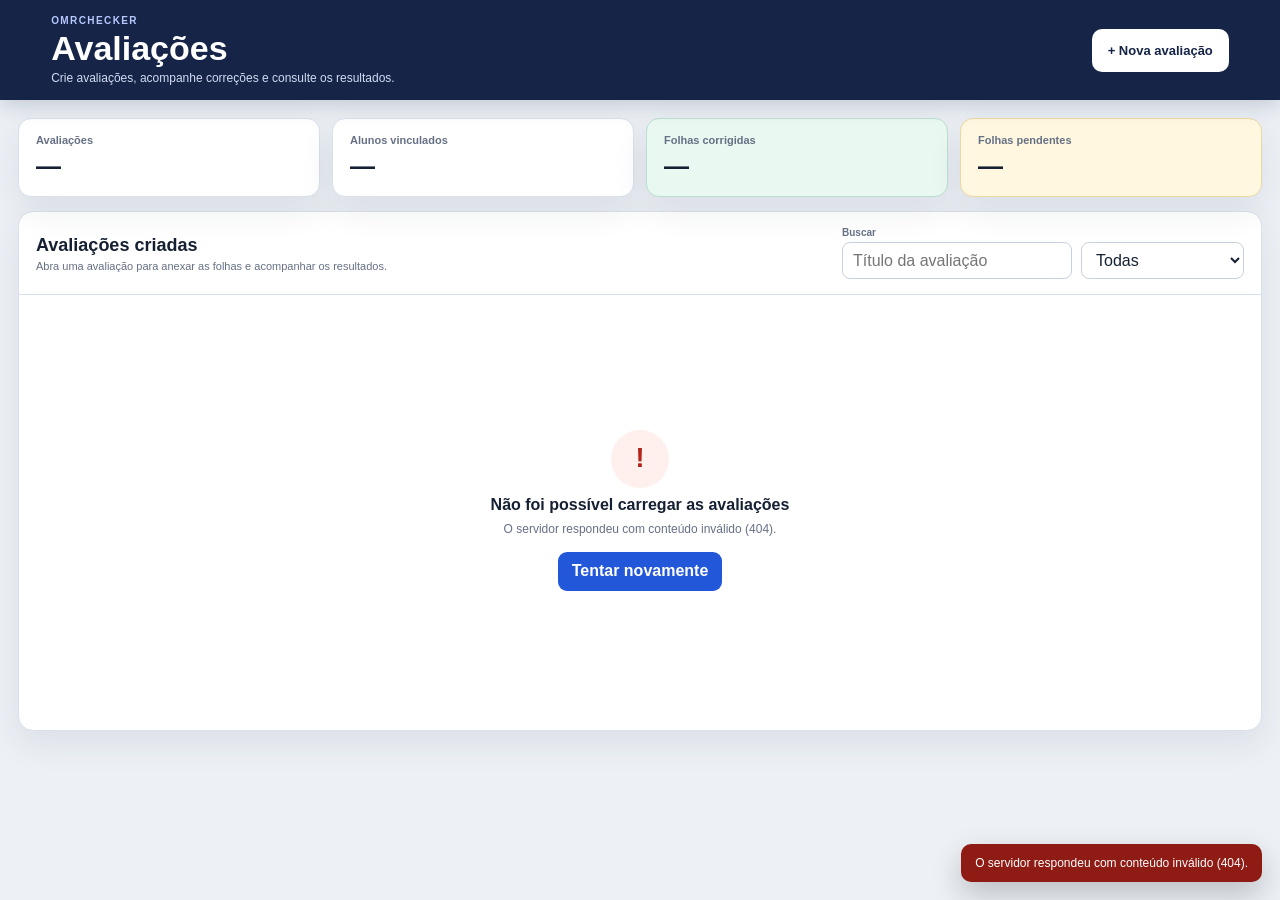
==== avaliacao_web/static/index.html @ 64e29687 "Versão inicial organizada do EduScanAI" ====
<!doctype html>
<html lang="pt-BR">
<head>
  <meta charset="utf-8">
  <meta name="viewport" content="width=device-width, initial-scale=1">
  <title>Avaliações OMR</title>
  <link rel="stylesheet" href="/static/dashboard.css">
</head>
<body>
  <header class="topbar">
    <div>
      <p class="eyebrow">OMRChecker</p>
      <h1>Avaliações</h1>
      <p class="subtitle">Crie avaliações, acompanhe correções e consulte os resultados.</p>
    </div>
    <a class="new-button" href="/nova">+ Nova avaliação</a>
  </header>

  <main class="dashboard">
    <section class="summary-grid">
      <article class="summary-card">
        <span>Avaliações</span>
        <strong id="totalAssessments">—</strong>
      </article>
      <article class="summary-card">
        <span>Alunos vinculados</span>
        <strong id="totalStudents">—</strong>
      </article>
      <article class="summary-card success">
        <span>Folhas corrigidas</span>
        <strong id="totalCorrected">—</strong>
      </article>
      <article class="summary-card warning">
        <span>Folhas pendentes</span>
        <strong id="totalPending">—</strong>
      </article>
    </section>

    <section class="panel">
      <div class="panel-header">
        <div>
          <h2>Avaliações criadas</h2>
          <p>Abra uma avaliação para anexar as folhas e acompanhar os resultados.</p>
        </div>

        <div class="panel-actions">
          <label class="search-field">
            <span>Buscar</span>
            <input id="assessmentSearch" type="search" placeholder="Título da avaliação">
          </label>

          <select id="statusFilter" aria-label="Filtrar avaliações">
            <option value="all">Todas</option>
            <option value="pending">Com pendências</option>
            <option value="completed">Todas corrigidas</option>
            <option value="empty">Sem correções</option>
          </select>
        </div>
      </div>

      <div id="loadingState" class="state-box">
        <div class="spinner"></div>
        <strong>Carregando avaliações...</strong>
      </div>

      <div id="errorState" class="state-box error-state" hidden>
        <div class="error-icon">!</div>
        <strong>Não foi possível carregar as avaliações</strong>
        <span id="errorMessage">Verifique se o servidor foi reiniciado corretamente.</span>
        <button id="retryButton" type="button">Tentar novamente</button>
      </div>

      <div id="emptyState" class="state-box" hidden>
        <div class="empty-icon">+</div>
        <strong>Nenhuma avaliação criada</strong>
        <span>Crie a primeira avaliação para gerar a folha de respostas.</span>
        <a href="/nova">Criar avaliação</a>
      </div>

      <div id="assessmentsGrid" class="assessments-grid" hidden></div>
    </section>
  </main>

  <div id="toast" class="toast" role="status"></div>

  <script src="/static/dashboard.js?v=7"></script>
</body>
</html>
---- static/dashboard.css ----
[hidden] {
  display: none !important;
}

:root {
  color-scheme: light;
  --header-height: 90px;
  --bg: #edf1f6;
  --surface: #ffffff;
  --surface-soft: #f7f9fc;
  --line: #d8e0eb;
  --text: #162033;
  --muted: #667085;
  --primary: #2357d9;
  --primary-dark: #173fa6;
  --success: #087a55;
  --success-soft: #e9f8f1;
  --warning: #9a6700;
  --warning-soft: #fff7df;
  --shadow: 0 12px 34px rgba(31,42,68,.09);
  font-family: Inter, ui-sans-serif, -apple-system, BlinkMacSystemFont, "Segoe UI", sans-serif;
}

* { box-sizing: border-box; }

html,
body {
  width: 100%;
  min-height: 100%;
  margin: 0;
}

body {
  background: var(--bg);
  color: var(--text);
}

button,
input,
select { font: inherit; }

.topbar {
  position: sticky;
  top: 0;
  z-index: 20;
  min-height: var(--header-height);
  padding: 15px clamp(18px, 4vw, 52px);
  display: flex;
  align-items: center;
  justify-content: space-between;
  gap: 22px;
  background: #152447;
  color: white;
  box-shadow: 0 5px 20px rgba(21,36,71,.2);
}

.eyebrow {
  margin: 0 0 3px;
  color: #b7c8ff;
  font-size: 10px;
  font-weight: 850;
  letter-spacing: .14em;
  text-transform: uppercase;
}

h1,
h2,
p { margin-top: 0; }

h1 {
  margin-bottom: 3px;
  font-size: clamp(24px, 3vw, 34px);
}

.subtitle {
  margin-bottom: 0;
  color: #d3dcf4;
  font-size: 12px;
}

.new-button {
  flex: none;
  min-height: 43px;
  padding: 11px 16px;
  display: inline-flex;
  align-items: center;
  justify-content: center;
  border-radius: 10px;
  background: white;
  color: #152447;
  font-size: 13px;
  font-weight: 850;
  text-decoration: none;
}

.new-button:hover {
  background: #edf2ff;
}

.dashboard {
  width: min(1500px, 100%);
  margin: 0 auto;
  padding: 18px;
}

.summary-grid {
  display: grid;
  grid-template-columns: repeat(4, minmax(0, 1fr));
  gap: 12px;
  margin-bottom: 14px;
}

.summary-card {
  padding: 15px 17px;
  border: 1px solid var(--line);
  border-radius: 13px;
  background: var(--surface);
  box-shadow: var(--shadow);
}

.summary-card span {
  display: block;
  margin-bottom: 6px;
  color: var(--muted);
  font-size: 11px;
  font-weight: 750;
}

.summary-card strong {
  font-size: 25px;
}

.summary-card.success {
  border-color: #b9dfce;
  background: var(--success-soft);
}

.summary-card.warning {
  border-color: #ead8a2;
  background: var(--warning-soft);
}

.panel {
  min-height: 520px;
  border: 1px solid var(--line);
  border-radius: 15px;
  background: var(--surface);
  box-shadow: var(--shadow);
  overflow: hidden;
}

.panel-header {
  padding: 15px 17px;
  display: flex;
  align-items: center;
  justify-content: space-between;
  gap: 18px;
  border-bottom: 1px solid var(--line);
}

.panel-header h2 {
  margin-bottom: 4px;
  font-size: 18px;
}

.panel-header p {
  margin-bottom: 0;
  color: var(--muted);
  font-size: 11px;
}

.panel-actions {
  display: flex;
  align-items: end;
  gap: 9px;
}

.search-field {
  display: flex;
  flex-direction: column;
  gap: 4px;
}

.search-field span {
  color: var(--muted);
  font-size: 10px;
  font-weight: 750;
}

.search-field input,
.panel-actions select {
  min-height: 37px;
  padding: 8px 10px;
  border: 1px solid #c7d0de;
  border-radius: 8px;
  background: white;
  color: var(--text);
  outline: none;
}

.search-field input {
  width: 230px;
}

.search-field input:focus,
.panel-actions select:focus {
  border-color: var(--primary);
  box-shadow: 0 0 0 3px rgba(35,87,217,.12);
}

.assessments-grid {
  padding: 14px;
  display: grid;
  grid-template-columns: repeat(3, minmax(0, 1fr));
  gap: 12px;
}

.assessment-card {
  min-width: 0;
  padding: 15px;
  display: flex;
  flex-direction: column;
  gap: 13px;
  border: 1px solid var(--line);
  border-radius: 12px;
  background: white;
  transition: transform .16s ease, box-shadow .16s ease, border-color .16s ease;
}

.assessment-card:hover {
  transform: translateY(-2px);
  border-color: #b9c6db;
  box-shadow: 0 12px 28px rgba(31,42,68,.10);
}

.card-heading {
  display: flex;
  align-items: flex-start;
  justify-content: space-between;
  gap: 10px;
}

.card-title {
  min-width: 0;
}

.card-title h3 {
  margin: 0 0 5px;
  font-size: 16px;
  overflow-wrap: anywhere;
}

.card-title span {
  color: var(--muted);
  font-size: 10px;
}

.status-pill {
  flex: none;
  padding: 5px 8px;
  border-radius: 999px;
  font-size: 9.5px;
  font-weight: 850;
}

.status-pill.pending {
  color: var(--warning);
  background: var(--warning-soft);
}

.status-pill.completed {
  color: var(--success);
  background: var(--success-soft);
}

.status-pill.empty {
  color: #475467;
  background: #eef1f5;
}

.card-metrics {
  display: grid;
  grid-template-columns: repeat(3, 1fr);
  gap: 7px;
}

.metric {
  padding: 9px;
  border-radius: 9px;
  background: var(--surface-soft);
}

.metric span {
  display: block;
  margin-bottom: 3px;
  color: var(--muted);
  font-size: 9px;
}

.metric strong {
  font-size: 15px;
}

.progress-block {
  display: grid;
  gap: 6px;
}

.progress-label {
  display: flex;
  justify-content: space-between;
  color: var(--muted);
  font-size: 10px;
}

.progress-track {
  height: 7px;
  overflow: hidden;
  border-radius: 999px;
  background: #e8edf4;
}

.progress-bar {
  height: 100%;
  border-radius: inherit;
  background: var(--primary);
}

.card-actions {
  margin-top: auto;
  display: grid;
  grid-template-columns: 1fr auto auto;
  gap: 7px;
}

.card-actions a {
  min-height: 36px;
  padding: 8px 10px;
  display: inline-flex;
  align-items: center;
  justify-content: center;
  border: 1px solid #b9c5d6;
  border-radius: 8px;
  color: #344054;
  background: white;
  font-size: 10.5px;
  font-weight: 800;
  text-decoration: none;
  text-align: center;
}

.card-actions .open-button {
  border-color: var(--primary);
  background: var(--primary);
  color: white;
}

.card-actions a:hover {
  background: #f4f7fb;
}

.card-actions .open-button:hover {
  background: var(--primary-dark);
}

.state-box {
  min-height: 430px;
  padding: 30px;
  display: flex;
  flex-direction: column;
  align-items: center;
  justify-content: center;
  gap: 8px;
  color: var(--muted);
  text-align: center;
}

.state-box strong {
  color: var(--text);
}

.state-box span {
  max-width: 340px;
  font-size: 12px;
}

.state-box a {
  margin-top: 8px;
  padding: 10px 14px;
  border-radius: 9px;
  background: var(--primary);
  color: white;
  font-size: 12px;
  font-weight: 850;
  text-decoration: none;
}

.empty-icon {
  width: 58px;
  height: 58px;
  display: grid;
  place-items: center;
  border-radius: 50%;
  background: #e9efff;
  color: var(--primary);
  font-size: 27px;
  font-weight: 900;
}

.spinner {
  width: 34px;
  height: 34px;
  border: 4px solid #dce3ef;
  border-top-color: var(--primary);
  border-radius: 50%;
  animation: spin .8s linear infinite;
}

@keyframes spin {
  to { transform: rotate(360deg); }
}

.toast {
  position: fixed;
  right: 18px;
  bottom: 18px;
  z-index: 50;
  max-width: min(420px, calc(100vw - 36px));
  padding: 12px 14px;
  border-radius: 10px;
  background: #162033;
  color: white;
  box-shadow: 0 12px 30px rgba(0,0,0,.22);
  font-size: 12px;
  opacity: 0;
  transform: translateY(12px);
  pointer-events: none;
  transition: .2s ease;
}

.toast.visible {
  opacity: 1;
  transform: translateY(0);
}

.toast.error {
  background: #8e1b14;
}

@media (max-width: 1150px) {
  .assessments-grid {
    grid-template-columns: repeat(2, minmax(0, 1fr));
  }
}

@media (max-width: 800px) {
  .summary-grid {
    grid-template-columns: repeat(2, minmax(0, 1fr));
  }

  .panel-header {
    align-items: flex-start;
    flex-direction: column;
  }

  .panel-actions {
    width: 100%;
  }

  .search-field {
    flex: 1;
  }

  .search-field input {
    width: 100%;
  }
}

@media (max-width: 620px) {
  .topbar {
    align-items: flex-start;
    flex-direction: column;
  }

  .new-button {
    width: 100%;
  }

  .dashboard {
    padding: 9px;
  }

  .summary-grid,
  .assessments-grid {
    grid-template-columns: 1fr;
  }

  .panel-actions {
    align-items: stretch;
    flex-direction: column;
  }

  .card-actions {
    grid-template-columns: 1fr;
  }
}


.error-state {
  color: var(--muted);
}

.error-icon {
  width: 58px;
  height: 58px;
  display: grid;
  place-items: center;
  border-radius: 50%;
  background: #fff0ee;
  color: #b42318;
  font-size: 27px;
  font-weight: 900;
}

.error-state button {
  margin-top: 8px;
  min-height: 39px;
  padding: 9px 14px;
  border: 0;
  border-radius: 9px;
  background: var(--primary);
  color: white;
  cursor: pointer;
  font-weight: 850;
}

.error-state button:hover {
  background: var(--primary-dark);
}
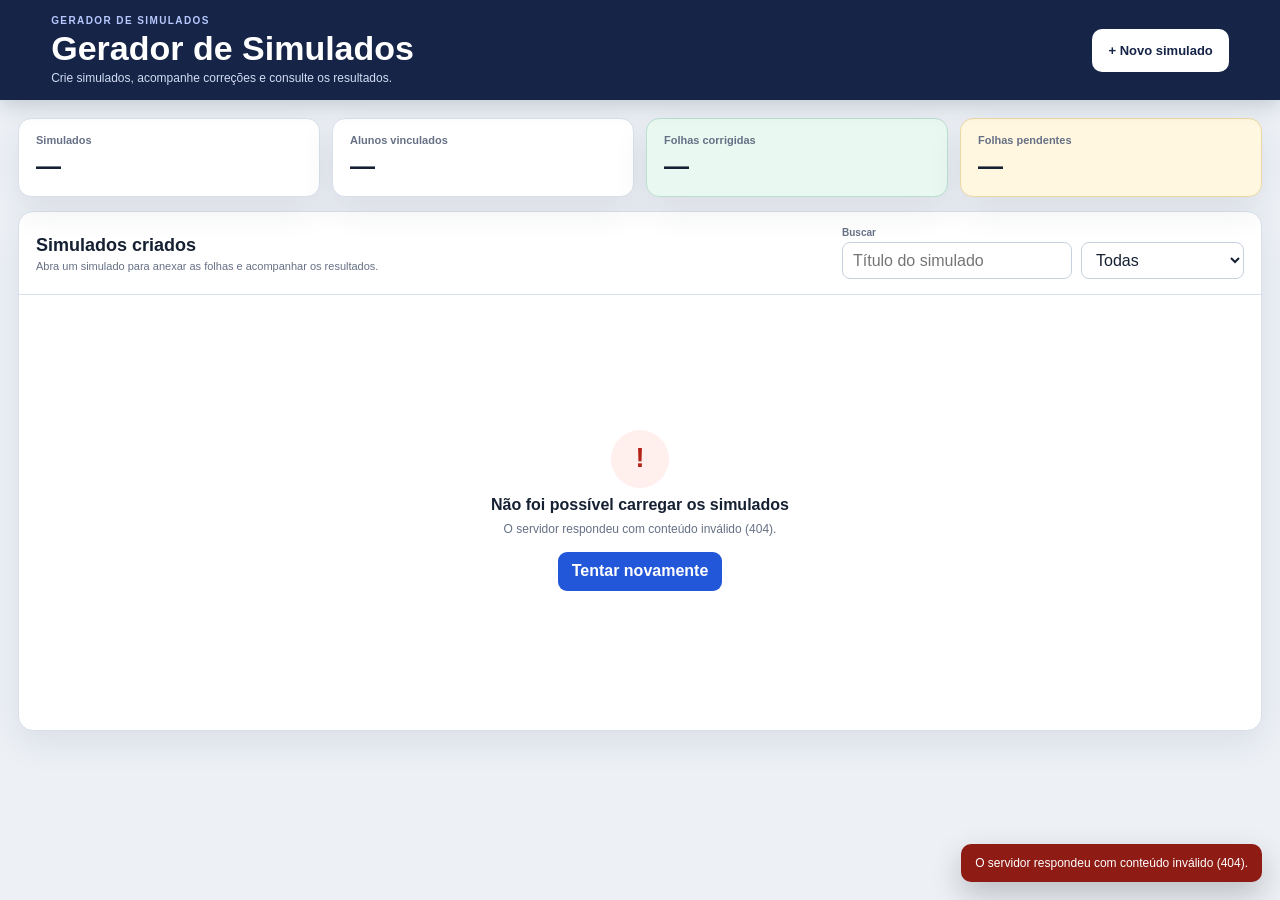
==== commit c4f1b9fe: "feat: renomeia para "Gerador de Simulados", melhora leitura de bolhas e adiciona microserviço OMR - " ====
--- a/avaliacao_web/static/index.html
+++ b/avaliacao_web/static/index.html
@@ -3,23 +3,23 @@
 <head>
   <meta charset="utf-8">
   <meta name="viewport" content="width=device-width, initial-scale=1">
-  <title>Avaliações OMR</title>
+  <title>Gerador de Simulados</title>
   <link rel="stylesheet" href="/static/dashboard.css">
 </head>
 <body>
   <header class="topbar">
     <div>
-      <p class="eyebrow">OMRChecker</p>
-      <h1>Avaliações</h1>
-      <p class="subtitle">Crie avaliações, acompanhe correções e consulte os resultados.</p>
+      <p class="eyebrow">Gerador de Simulados</p>
+      <h1>Gerador de Simulados</h1>
+      <p class="subtitle">Crie simulados, acompanhe correções e consulte os resultados.</p>
     </div>
-    <a class="new-button" href="/nova">+ Nova avaliação</a>
+    <a class="new-button" href="/nova">+ Novo simulado</a>
   </header>
 
   <main class="dashboard">
     <section class="summary-grid">
       <article class="summary-card">
-        <span>Avaliações</span>
+        <span>Simulados</span>
         <strong id="totalAssessments">—</strong>
       </article>
       <article class="summary-card">
@@ -39,17 +39,17 @@
     <section class="panel">
       <div class="panel-header">
         <div>
-          <h2>Avaliações criadas</h2>
-          <p>Abra uma avaliação para anexar as folhas e acompanhar os resultados.</p>
+          <h2>Simulados criados</h2>
+          <p>Abra um simulado para anexar as folhas e acompanhar os resultados.</p>
         </div>
 
         <div class="panel-actions">
           <label class="search-field">
             <span>Buscar</span>
-            <input id="assessmentSearch" type="search" placeholder="Título da avaliação">
+            <input id="assessmentSearch" type="search" placeholder="Título do simulado">
           </label>
 
-          <select id="statusFilter" aria-label="Filtrar avaliações">
+          <select id="statusFilter" aria-label="Filtrar simulados">
             <option value="all">Todas</option>
             <option value="pending">Com pendências</option>
             <option value="completed">Todas corrigidas</option>
@@ -60,21 +60,21 @@
 
       <div id="loadingState" class="state-box">
         <div class="spinner"></div>
-        <strong>Carregando avaliações...</strong>
+        <strong>Carregando simulados...</strong>
       </div>
 
       <div id="errorState" class="state-box error-state" hidden>
         <div class="error-icon">!</div>
-        <strong>Não foi possível carregar as avaliações</strong>
+        <strong>Não foi possível carregar os simulados</strong>
         <span id="errorMessage">Verifique se o servidor foi reiniciado corretamente.</span>
         <button id="retryButton" type="button">Tentar novamente</button>
       </div>
 
       <div id="emptyState" class="state-box" hidden>
         <div class="empty-icon">+</div>
-        <strong>Nenhuma avaliação criada</strong>
-        <span>Crie a primeira avaliação para gerar a folha de respostas.</span>
-        <a href="/nova">Criar avaliação</a>
+        <strong>Nenhum simulado criado</strong>
+        <span>Crie o primeiro simulado para gerar a folha de respostas.</span>
+        <a href="/nova">Criar simulado</a>
       </div>
 
       <div id="assessmentsGrid" class="assessments-grid" hidden></div>
